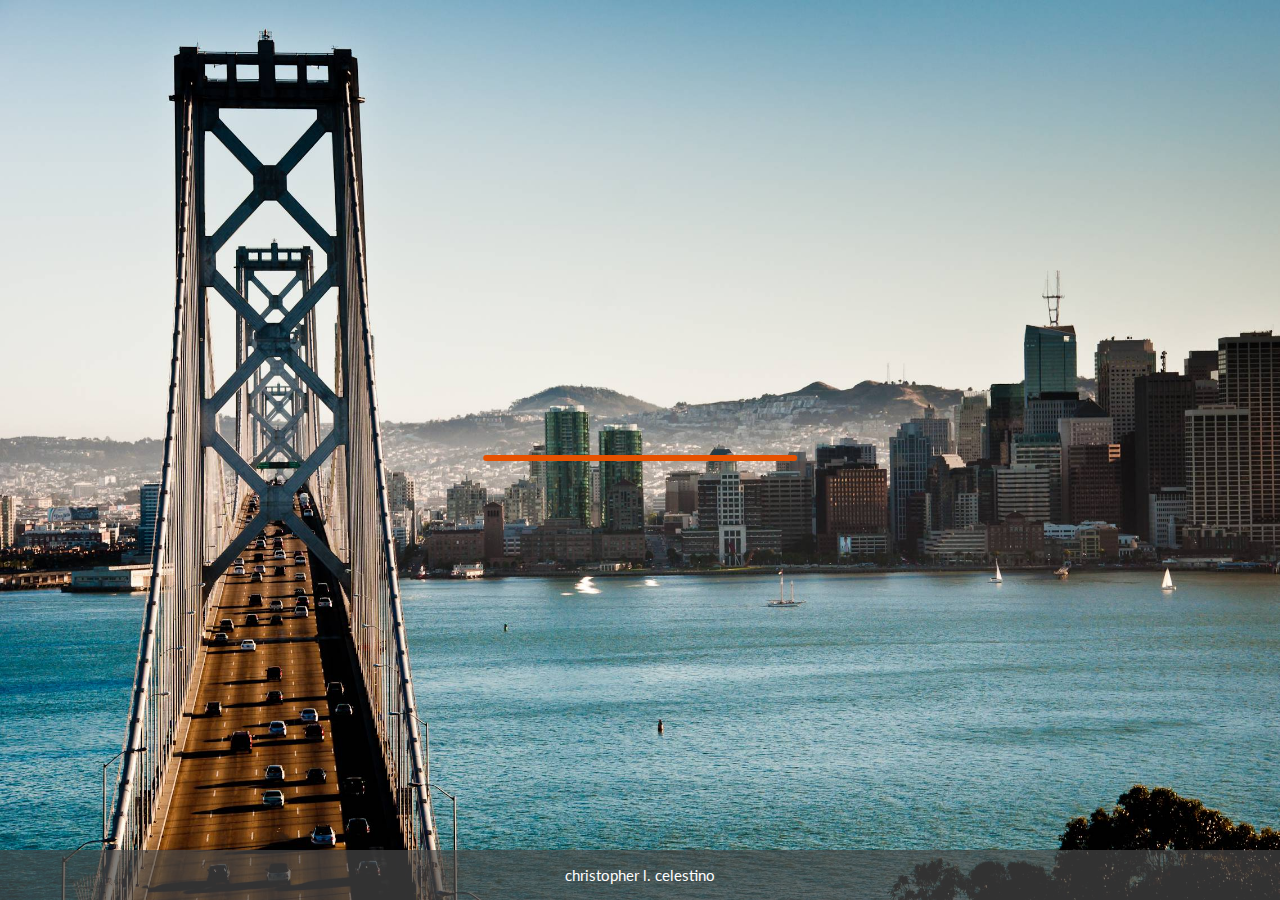
==== index.html @ e14a42d6 "Update mobile responsiveness and formatting" ====
<!DOCTYPE html>
<html lang="en">
<head>
    <meta charset="UTF-8">
    <meta name="viewport" content="width=device-width, initial-scale=1.0">
    <meta http-equiv="X-UA-Compatible" content="ie=edge">
    <title>Christopher L Celestino - Full-Stack Web Developer</title>
    <!--Import Google Icon Font-->
    <link href="https://fonts.googleapis.com/icon?family=Material+Icons" rel="stylesheet">
    <link href="https://fonts.googleapis.com/css?family=Lato|Rubik&display=swap" rel="stylesheet">
    <!-- Compiled and minified CSS -->
    <link rel="stylesheet" href="assets/css/reset.css">
    <link rel="stylesheet" href="https://cdnjs.cloudflare.com/ajax/libs/materialize/1.0.0/css/materialize.min.css">
    <link rel="stylesheet" href="assets/css/animista.css">
    <link rel="stylesheet" href="assets/css/style.css">
</head>
<body>
    <div class="container centered" id="splash">
        <div class="progress centered orange darken-4">
            <div class="indeterminate orange darken-2"></div>
        </div>
    </div>

    <div id="header">
        <p>christopher l. celestino</p>
    </div>

    <div class="container" id="main">
        <div class="row" id="main-container-links">
            <div class="col s12 m4">
                <div id="about-me main-col">
                    <h1 class="center-label" id="about-main">about me</h1>
                </div>
            </div>
            <div class="col s12 m4">
                <div id="portfolio main-col">
                    <h1 class="center-label" id="portfolio-main">my work</h1>
                </div>
            </div>
            <div class="col s12 m4">
                <div id="contact main-col">
                    <h1 class="center-label" id="contact-main">contact me</h1>
                </div>
            </div>
            
            <div id="blurbs">
                <div class="col s9 offset-s3">
                    <div id="about-blurb">
                        <div class="row">
                            <a class="btn-floating btn-large waves-effect waves-light orange darken-3" id="back-button"><i class="material-icons">close</i></a>
                        </div>
                        <div class="row">
                            <div class="col s12 blurb-content z-depth-3">
                                <p>I'm a Full Stack Developer born and raised in San Diego, CA and currently living and working in San Francisco, CA.</p>
                                <p>My work ethic is my greatest strength-- and that, united with my lifelong student mentality and my child-like fascination of new and innovative technology is what keeps me from stagnating as both a professional and as a person.</p>
                                <p>I have supreme confidence in my arsenal of technical skills ranging from front-end skills in Javascript, CSS, and HTML to my ability to leverage back-end tech in Node, MySQL, MongoDB, Django, React and Python. Supplemental to my confidence is my desire to challenge myself consistently and make conscious choices to grow as a professional developer every day.</p>
                            </div>
                        </div>
                        <div class="row">
                            <img src="assets/images/myprofile.png" style="width: 250px" class="circle " id="profile-picture">
                        </div>
                    </div>
                </div>
        
                <div class="col s12">
                    <div id="portfolio-blurb">
                        <div class="row">
                                <a class="btn-floating btn-large waves-effect waves-light orange darken-3" id="back-button"><i class="material-icons">close</i></a>
                            </div>
                        <div class="row">
                            <div class="col s12 blurb-content z-depth-3">
                                <br>
                                <div class="row">
                                    <div class="col s2">
                                        <a href="https://djgoldstone.github.io/Sip/"><img class="portfolio-images" src="assets/images/sipss.PNG" style="width: 100%"></a>
                                    </div>
                                    <div class="col s4">
                                        <p class="portfolio-text">'Sip First' is a web-based application created for the UC Berkeley Coding Bootcamp that helps the user find the nearest/highest-rated bar or cafe.</p>
                                        <hr>
                                        <a href="https://github.com/djgoldstone/Sip">GitHub Repository</a> 
                                    </div>
                                    <div class="col s2">
                                        <a href="https://baang.github.io/Trivia-Game/"><img class="portfolio-images" src="https://github.com/BAANG/Trivia-Game/raw/master/assets/images/screen1.PNG" style="width: 100%"></a>
                                    </div>
                                    <div class="col s4">
                                        <p class="portfolio-text">'Trivia-Game' is a basic trivia game created for the UC Berkeley Coding Bootcamp made primarily with Javascript and the jQuery CDN library. It utilizes Javascript timer events to accurately generate the dynamic elements and to seemlessly progress through the CSS keyframe animations queued up for different triggers in the game.</p>
                                        <hr>
                                        <a href="https://github.com/BAANG/Trivia-Game">GitHub Repository</a> 
                                    </div>
                                </div>
                                <hr>
                                <div class="row">
                                    <div class="col s2">
                                        <a href="https://baang.github.io/Disgaea-RPG/"><img class="portfolio-images" src="https://raw.githubusercontent.com/BAANG/Disgaea-RPG/master/assets/images/screen2.PNG" style="width: 100%"></a>
                                    </div>
                                    <div class="col s4">
                                        <p class="portfolio-text">'Disgaea-RPG' is a basic role-playing game created for the UC Berkeley Coding Bootcamp designed primarily in Javascript and jQuery while heavily utilizing CSS keyframe animations across the user interface.</p>
                                        <hr>
                                        <a href="https://github.com/BAANG/Disgaea-RPG">GitHub Repository</a>
                                    </div>
                                    <div class="col s2">
                                        <a href="https://baang.github.io/Super-Duper-Mixologist/"><img class="portfolio-images" src="https://github.com/BAANG/Super-Duper-Mixologist/raw/master/assets/images/screenshot.PNG" style="width: 100%"></a>
                                    </div>
                                    <div class="col s4">
                                        <p class="portfolio-text">'Super-Duper-Mixologist' is a basic web-based game created for the UC Berkeley Coding Bootcamp. The game's logic is made with Javascript and utilizes the jQuery CDN library and the user interface styling heavily utilizes the Bootstrap CSS library.</p>
                                        <hr>
                                        <a href="https://github.com/BAANG/Super-Duper-Mixologist">GitHub Repository</a>
                                    </div>
                                </div>
                                <hr>
                                <div class="row">
                                    <div class="col s2">
                                        <a href="https://baang.github.io/Train-Scheduler/"><img class="portfolio-images" src="https://raw.githubusercontent.com/BAANG/Train-Scheduler/master/assets/images/screen1.PNG" style="width: 100%; height: 150px"></a>
                                    </div>
                                    <div class="col s4">
                                        <p class="portfolio-text">'Train-Scheduler' is a web-based application made for the UC Berkeley Coding Bootcamp that utilizes Javascript, jQuery, Moment.js to parse data/values for time and Google Firebase for back-end data storage.</p>
                                        <hr>
                                        <a href="https://github.com/BAANG/Train-Scheduler">GitHub Repository</a>
                                    </div>
                                    <div class="col s2">
                                        <!-- <a href="https://baang.github.io/Train-Scheduler/"><img src="https://raw.githubusercontent.com/BAANG/Train-Scheduler/master/assets/images/screen1.PNG" style="width: 100%; height: 150px"></a> -->
                                    </div>
                                    <div class="col s4">
                                        <!-- <p>'Train-Scheduler' is a web-based application made for the UC Berkeley Coding Bootcamp that utilizes Javascript, jQuery, Moment.js to parse data/values for time and Google Firebase for back-end data storage.</p>
                                        <hr>
                                        <p>GitHub Repository: </p>
                                        <a href="https://github.com/BAANG/Train-Scheduler">https://github.com/BAANG/Train-Scheduler</a> -->
                                    </div>
                                </div>
                            </div>
                        </div>
                    </div>
                </div>
        
                <div class="col s9">
                    <div id="contact-blurb">
                        <div class="row">
                                <a class="btn-floating btn-large waves-effect waves-light orange darken-3" id="back-button"><i class="material-icons">close</i></a>
                            </div>
                            <div class="row">
                            <div class="col s12 blurb-content z-depth-3">
                                <h5>GitHub: </h5><a href="https://www.github.com/BAANG/">@BAANG</a>
                                <hr>
                                <h5>LinkedIn: </h5><a href="https://www.linkedin.com/in/christopher-celestino/">Christopher L Celestino</a>
                                <hr>
                                <h5>Email: </h5><a href="mailto:chcelestino@gmail.com">chcelestino@gmail.com</a>
                                <hr>
                            </div>
                        </div>
                    </div>
                </div>
            </div>
        </div>
    </div>


    
    

    <script src="https://code.jquery.com/jquery-3.4.1.js" integrity="sha256-WpOohJOqMqqyKL9FccASB9O0KwACQJpFTUBLTYOVvVU=" crossorigin="anonymous"></script>
    <!-- Compiled and minified JavaScript -->
    <script src="https://cdnjs.cloudflare.com/ajax/libs/materialize/1.0.0/js/materialize.min.js"></script>
    <script type="text/javascript" src="assets/javascript/script.js"></script>
</body>
</html>
---- assets/css/animista.css ----
/* ----------------------------------------------
 * Generated by Animista on 2019-6-15 13:49:31
 * w: http://animista.net, t: @cssanimista
 * ---------------------------------------------- */

/**
 * ----------------------------------------
 * animation scale-in-ver-top
 * ----------------------------------------
 */
 @-webkit-keyframes scale-in-ver-top {
    0% {
      -webkit-transform: scaleY(0);
              transform: scaleY(0);
      -webkit-transform-origin: 100% 0%;
              transform-origin: 100% 0%;
      opacity: 1;
    }
    100% {
      -webkit-transform: scaleY(1);
              transform: scaleY(1);
      -webkit-transform-origin: 100% 0%;
              transform-origin: 100% 0%;
      opacity: 1;
    }
  }
  @keyframes scale-in-ver-top {
    0% {
      -webkit-transform: scaleY(0);
              transform: scaleY(0);
      -webkit-transform-origin: 100% 0%;
              transform-origin: 100% 0%;
      opacity: 1;
    }
    100% {
      -webkit-transform: scaleY(1);
              transform: scaleY(1);
      -webkit-transform-origin: 100% 0%;
              transform-origin: 100% 0%;
      opacity: 1;
    }
  }
  
  /**
   * ----------------------------------------
   * animation scale-out-ver-top
   * ----------------------------------------
   */
  @-webkit-keyframes scale-out-ver-top {
    0% {
      -webkit-transform: scaleY(1);
              transform: scaleY(1);
      -webkit-transform-origin: 100% 0%;
              transform-origin: 100% 0%;
      opacity: 1;
    }
    100% {
      -webkit-transform: scaleY(0);
              transform: scaleY(0);
      -webkit-transform-origin: 100% 0%;
              transform-origin: 100% 0%;
      opacity: 1;
    }
  }
  @keyframes scale-out-ver-top {
    0% {
      -webkit-transform: scaleY(1);
              transform: scaleY(1);
      -webkit-transform-origin: 100% 0%;
              transform-origin: 100% 0%;
      opacity: 1;
    }
    100% {
      -webkit-transform: scaleY(0);
              transform: scaleY(0);
      -webkit-transform-origin: 100% 0%;
              transform-origin: 100% 0%;
      opacity: 1;
    }
  }
  
  /**
   * ----------------------------------------
   * animation slide-in-right
   * ----------------------------------------
   */
  @-webkit-keyframes slide-in-right {
    0% {
      -webkit-transform: translateX(1000px);
              transform: translateX(1000px);
      opacity: 0;
    }
    100% {
      -webkit-transform: translateX(0);
              transform: translateX(0);
      opacity: 1;
    }
  }
  @keyframes slide-in-right {
    0% {
      -webkit-transform: translateX(1000px);
              transform: translateX(1000px);
      opacity: 0;
    }
    100% {
      -webkit-transform: translateX(0);
              transform: translateX(0);
      opacity: 1;
    }
  }
  
  /**
   * ----------------------------------------
   * animation slide-in-left
   * ----------------------------------------
   */
  @-webkit-keyframes slide-in-left {
    0% {
      -webkit-transform: translateX(-1000px);
              transform: translateX(-1000px);
      opacity: 0;
    }
    100% {
      -webkit-transform: translateX(0);
              transform: translateX(0);
      opacity: 1;
    }
  }
  @keyframes slide-in-left {
    0% {
      -webkit-transform: translateX(-1000px);
              transform: translateX(-1000px);
      opacity: 0;
    }
    100% {
      -webkit-transform: translateX(0);
              transform: translateX(0);
      opacity: 1;
    }
  }
  
  /**
   * ----------------------------------------
   * animation slide-in-bottom
   * ----------------------------------------
   */
  @-webkit-keyframes slide-in-bottom {
    0% {
      -webkit-transform: translateY(1000px);
              transform: translateY(1000px);
      opacity: 0;
    }
    100% {
      -webkit-transform: translateY(0);
              transform: translateY(0);
      opacity: 1;
    }
  }
  @keyframes slide-in-bottom {
    0% {
      -webkit-transform: translateY(1000px);
              transform: translateY(1000px);
      opacity: 0;
    }
    100% {
      -webkit-transform: translateY(0);
              transform: translateY(0);
      opacity: 1;
    }
  }
  
  /**
   * ----------------------------------------
   * animation slide-out-right
   * ----------------------------------------
   */
  @-webkit-keyframes slide-out-right {
    0% {
      -webkit-transform: translateX(0);
              transform: translateX(0);
      opacity: 1;
    }
    100% {
      -webkit-transform: translateX(1000px);
              transform: translateX(1000px);
      opacity: 0;
    }
  }
  @keyframes slide-out-right {
    0% {
      -webkit-transform: translateX(0);
              transform: translateX(0);
      opacity: 1;
    }
    100% {
      -webkit-transform: translateX(1000px);
              transform: translateX(1000px);
      opacity: 0;
    }
  }
  
  /**
   * ----------------------------------------
   * animation slide-out-left
   * ----------------------------------------
   */
  @-webkit-keyframes slide-out-left {
    0% {
      -webkit-transform: translateX(0);
              transform: translateX(0);
      opacity: 1;
    }
    100% {
      -webkit-transform: translateX(-1000px);
              transform: translateX(-1000px);
      opacity: 0;
    }
  }
  @keyframes slide-out-left {
    0% {
      -webkit-transform: translateX(0);
              transform: translateX(0);
      opacity: 1;
    }
    100% {
      -webkit-transform: translateX(-1000px);
              transform: translateX(-1000px);
      opacity: 0;
    }
  }
  
  /**
   * ----------------------------------------
   * animation slide-out-bottom
   * ----------------------------------------
   */
  @-webkit-keyframes slide-out-bottom {
    0% {
      -webkit-transform: translateY(0);
              transform: translateY(0);
      opacity: 1;
    }
    100% {
      -webkit-transform: translateY(1000px);
              transform: translateY(1000px);
      opacity: 0;
    }
  }
  @keyframes slide-out-bottom {
    0% {
      -webkit-transform: translateY(0);
              transform: translateY(0);
      opacity: 1;
    }
    100% {
      -webkit-transform: translateY(1000px);
              transform: translateY(1000px);
      opacity: 0;
    }
  }

 /**
 * ----------------------------------------
 * @animation text-shadow-drop-center
 * ----------------------------------------
 */
@-webkit-keyframes text-shadow-drop-center {
    0% {
      text-shadow: 0 0 0 rgba(0, 0, 0, 0);
    }
    100% {
      text-shadow: 0 0 18px rgba(0, 0, 0, 1.0);
    }
  }
  @keyframes text-shadow-drop-center {
    0% {
      text-shadow: 0 0 0 rgba(0, 0, 0, 0);
    }
    100% {
      text-shadow: 0 0 18px rgba(0, 0, 0, 1.0);
    }
  }
---- assets/css/style.css ----
body {
    background-image: url("../images/1lS7grH-san-francisco-wall-paper.jpg");
    background-size: cover;
    height: 100vh;
    overflow: hidden;
}


#header {
    position: absolute;
    bottom: 0px;
    width: 100%;
    text-align: center;
    z-index: 3;
    background:rgba(71, 71, 71, 0.7);
    color: white;
}

h1 {
    -webkit-text-stroke-width: 1px;
    -webkit-text-stroke-color: black;
 }

h5 {
    font-family: 'Rubik', sans-serif;
}

a {
    font-family: 'Lato', sans-serif
}

p {
    padding: 10px;
    margin: 5px;
    line-height: 20px;
    font-family: 'Lato', sans-serif;
}

#splash {
    margin: auto auto;
}

.progress {
    height: 6px;
    border-radius: 5px;
    width: 35%;
}

.centered {
    position: absolute;
    top: 50%;
    left: 50%;
    transform: translate(-50%, -50%);
  }

.center-label {
    position: relative;
    top: 22vh;
    text-align: center;
    margin:auto auto !important;
    color: white;
    font-family: 'Rubik', sans-serif;

}

.center-label:hover, a:hover {
    animation: text-shadow-drop-center 0.6s ease-out;
    animation-fill-mode: both;
}

#main-col {
    height: 100vh;
    width: 95%;
    margin: 0 2.5%;
}

#main {
    margin: 25vh auto;
    display: none;
    height: 50vh;
    width: 100vw;
    z-index: 1;
    border-radius: 20px;
    background:rgba(71, 71, 71, 0.7);
}

#about-blurb, #portfolio-blurb, #contact-blurb {
    position: relative;
    top:-10vh;
    margin: auto;
    border-radius: 10px;
    color: whitesmoke;
    display: none;
    z-index: 2;
    width: 80%;
}

#portfolio-blurb {
    position: absolute;
    top: 5vh;
    left: 10vw;
    width: 80vw;
}

.portfolio-text {
    height: 100%;
}

#back-button {
    position: relative;
    top: 45px;
    left: -28px;
}

#profile-picture {
    position: relative;
    bottom: 50px;
    right: -80%;
}

.blurb-content {
    background-color: #555;
    border-radius: 10px;
}

.scale-out {
    animation: scale-out-ver-top 0.8s;
    animation-fill-mode: forwards;
}

.scale-in {
    animation: scale-in-ver-top 0.8s;
    animation-fill-mode: forwards;
}

.slide-in-right {
    animation: slide-in-right 0.8s;
    animation-fill-mode: forwards
}

.slide-out-right {
    animation: slide-out-right 0.8s;
    animation-fill-mode: forwards
}
.slide-in-left {
    animation: slide-in-left 0.8s;
    animation-fill-mode: forwards
}

.slide-out-left {
    animation: slide-out-left 0.8s;
    animation-fill-mode: forwards
}
.slide-in-bottom {
    animation: slide-in-bottom 0.8s;
    animation-fill-mode: forwards
}

.slide-out-bottom {
    animation: slide-out-bottom 0.8s;
    animation-fill-mode: forwards
}

@media only screen and (max-width: 600px) {
    #main-container-links {
        position: relative;
        top: -64px;
    }
    #blurbs {
        position: relative;
        top: -50px;
        left: -120px;
        
        /* transform: translate(-50%, -50%); */
    }
}
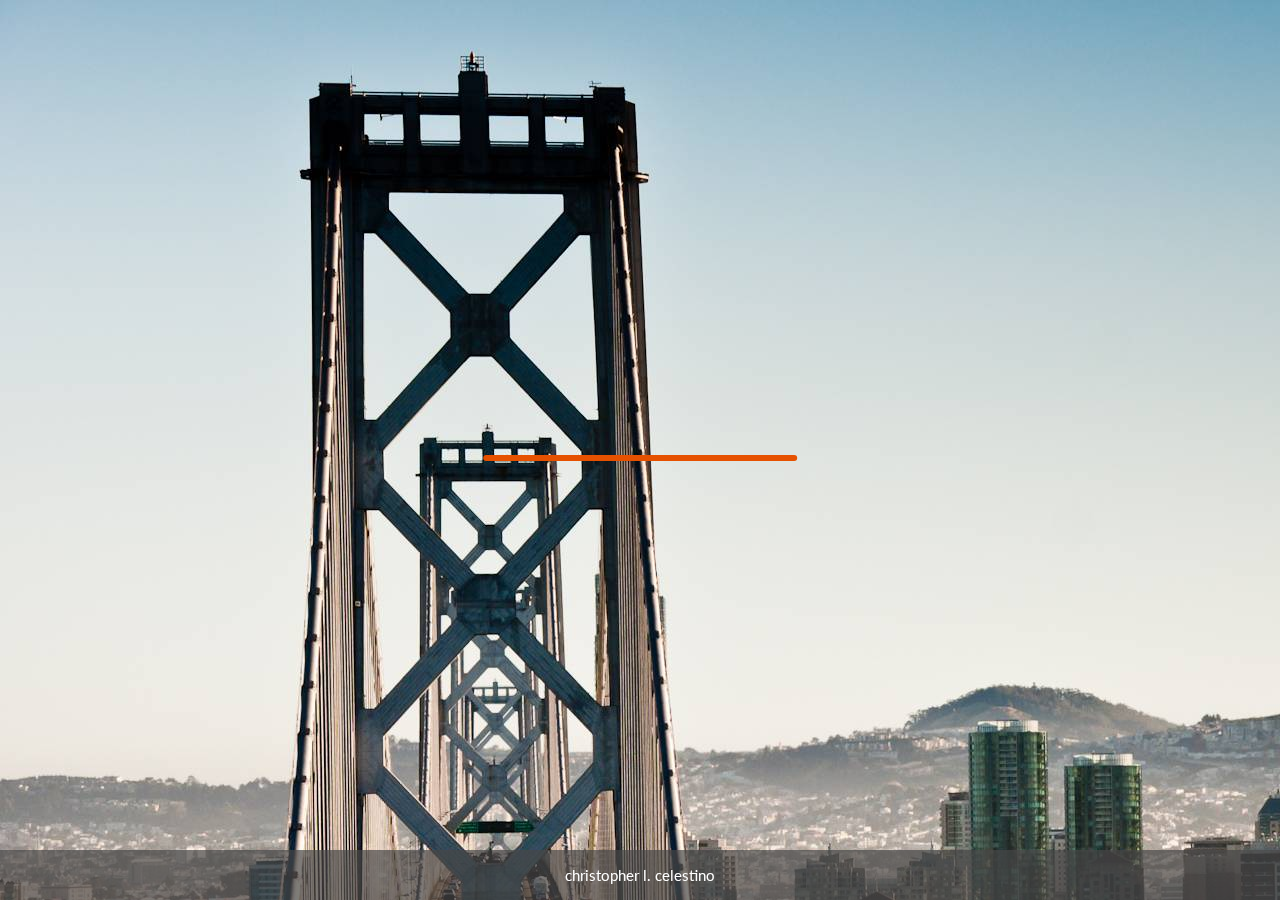
==== commit 4feb9c8d: "Add google analytics" ====
--- a/index.html
+++ b/index.html
@@ -1,6 +1,17 @@
 <!DOCTYPE html>
 <html lang="en">
+
 <head>
+    <!-- Global site tag (gtag.js) - Google Analytics -->
+<script async src="https://www.googletagmanager.com/gtag/js?id=UA-146001568-1"></script>
+<script>
+  window.dataLayer = window.dataLayer || [];
+  function gtag(){dataLayer.push(arguments);}
+  gtag('js', new Date());
+
+  gtag('config', 'UA-146001568-1');
+</script>
+
     <meta charset="UTF-8">
     <meta name="viewport" content="width=device-width, initial-scale=1.0">
     <meta http-equiv="X-UA-Compatible" content="ie=edge">
@@ -14,6 +25,7 @@
     <link rel="stylesheet" href="assets/css/animista.css">
     <link rel="stylesheet" href="assets/css/style.css">
 </head>
+
 <body>
     <div class="container centered" id="splash">
         <div class="progress centered orange darken-4">
@@ -42,106 +54,182 @@
                     <h1 class="center-label" id="contact-main">contact me</h1>
                 </div>
             </div>
-            
+
             <div id="blurbs">
                 <div class="col s9 offset-s3">
                     <div id="about-blurb">
                         <div class="row">
-                            <a class="btn-floating btn-large waves-effect waves-light orange darken-3" id="back-button"><i class="material-icons">close</i></a>
+                            <a class="btn-floating btn-large waves-effect waves-light orange darken-3"
+                                id="back-button"><i class="material-icons">close</i></a>
                         </div>
                         <div class="row">
                             <div class="col s12 blurb-content z-depth-3">
-                                <p>I'm a Full Stack Developer born and raised in San Diego, CA and currently living and working in San Francisco, CA.</p>
-                                <p>My work ethic is my greatest strength-- and that, united with my lifelong student mentality and my child-like fascination of new and innovative technology is what keeps me from stagnating as both a professional and as a person.</p>
-                                <p>I have supreme confidence in my arsenal of technical skills ranging from front-end skills in Javascript, CSS, and HTML to my ability to leverage back-end tech in Node, MySQL, MongoDB, Django, React and Python. Supplemental to my confidence is my desire to challenge myself consistently and make conscious choices to grow as a professional developer every day.</p>
+                                <p>I'm a Full Stack Developer born and raised in San Diego, CA and currently living and
+                                    working in San Francisco, CA.</p>
+                                <p>My work ethic is my greatest strength-- and that, united with my lifelong student
+                                    mentality and my child-like fascination of new and innovative technology is what
+                                    keeps me from stagnating as both a professional and as a person.</p>
+                                <p>I have complete confidence in my arsenal of technical skills ranging from front-end
+                                    skills in Javascript, CSS, and HTML to my ability to leverage back-end tech in
+                                    Node.js,
+                                    MySQL, MongoDB, Django, React and Python. Supplemental to my confidence is my desire
+                                    to challenge myself consistently and make conscious choices to grow as a
+                                    professional developer every day.</p>
                             </div>
                         </div>
                         <div class="row">
-                            <img src="assets/images/myprofile.png" style="width: 250px" class="circle " id="profile-picture">
+                            <img src="assets/images/myprofile.png" style="width: 250px" class="circle "
+                                id="profile-picture">
                         </div>
                     </div>
                 </div>
-        
+
                 <div class="col s12">
                     <div id="portfolio-blurb">
                         <div class="row">
-                                <a class="btn-floating btn-large waves-effect waves-light orange darken-3" id="back-button"><i class="material-icons">close</i></a>
-                            </div>
+                            <a class="btn-floating btn-large waves-effect waves-light orange darken-3"
+                                id="back-button"><i class="material-icons">close</i></a>
+                        </div>
                         <div class="row">
                             <div class="col s12 blurb-content z-depth-3">
                                 <br>
                                 <div class="row">
                                     <div class="col s2">
-                                        <a href="https://djgoldstone.github.io/Sip/"><img class="portfolio-images" src="assets/images/sipss.PNG" style="width: 100%"></a>
-                                    </div>
-                                    <div class="col s4">
-                                        <p class="portfolio-text">'Sip First' is a web-based application created for the UC Berkeley Coding Bootcamp that helps the user find the nearest/highest-rated bar or cafe.</p>
-                                        <hr>
-                                        <a href="https://github.com/djgoldstone/Sip">GitHub Repository</a> 
-                                    </div>
-                                    <div class="col s2">
-                                        <a href="https://baang.github.io/Trivia-Game/"><img class="portfolio-images" src="https://github.com/BAANG/Trivia-Game/raw/master/assets/images/screen1.PNG" style="width: 100%"></a>
-                                    </div>
-                                    <div class="col s4">
-                                        <p class="portfolio-text">'Trivia-Game' is a basic trivia game created for the UC Berkeley Coding Bootcamp made primarily with Javascript and the jQuery CDN library. It utilizes Javascript timer events to accurately generate the dynamic elements and to seemlessly progress through the CSS keyframe animations queued up for different triggers in the game.</p>
-                                        <hr>
-                                        <a href="https://github.com/BAANG/Trivia-Game">GitHub Repository</a> 
+                                        <img class="portfolio-images" src="./assets/images/purrfect.png"
+                                            style="width: 100%">
+                                    </div>
+                                    <div class="col s4">
+                                        <p>'Purr-fect Match' is a full-stack web application, pet adoption service. It
+                                            helps the user find an animal in need of a family in order to find
+                                            information, find contact information and eventually adopt. It's built upon
+                                            the Node.js environment, heavily relying on Express for functionality and
+                                            leverages third-party APIs used for populating our site's content as well as
+                                            for authentication.</p>
+                                        <hr>
+                                        <a href="https://github.com/BAANG/Purr-fect-Match">
+                                            <button class="waves-effect waves-light btn-large orange darken-3 text-white">GitHub
+                                                Repository</button>
+                                        </a>
+                                        <a href="https://purr-fect-match.herokuapp.com/">
+                                            <button class="waves-effect waves-light btn-large orange darken-3 text-white">Deployed Link</button>
+                                        </a>
+                                    </div>
+                                    <div class="col s2">
+                                        <img class="portfolio-images"
+                                            src="https://github.com/BAANG/Trivia-Game/raw/master/assets/images/screen1.PNG"
+                                            style="width: 100%">
+                                    </div>
+                                    <div class="col s4">
+                                        <p class="portfolio-text">'Trivia-Game' is a basic trivia game created for the
+                                            UC Berkeley Coding Bootcamp made primarily with Javascript and the jQuery
+                                            CDN library. It utilizes Javascript timer events to accurately generate the
+                                            dynamic elements and to seemlessly progress through the CSS keyframe
+                                            animations queued up for different triggers in the game.</p>
+                                        <hr>
+                                        <a href="https://github.com/BAANG/Trivia-Game">
+                                            <button class="waves-effect waves-light btn-large orange darken-3 text-white">GitHub
+                                                Repository</button></a>
+                                        <a href="https://baang.github.io/Trivia-Game/">
+                                            <button class="waves-effect waves-light btn-large orange darken-3 text-white">Deployed Link</button>
+                                        </a>
                                     </div>
                                 </div>
                                 <hr>
                                 <div class="row">
                                     <div class="col s2">
-                                        <a href="https://baang.github.io/Disgaea-RPG/"><img class="portfolio-images" src="https://raw.githubusercontent.com/BAANG/Disgaea-RPG/master/assets/images/screen2.PNG" style="width: 100%"></a>
-                                    </div>
-                                    <div class="col s4">
-                                        <p class="portfolio-text">'Disgaea-RPG' is a basic role-playing game created for the UC Berkeley Coding Bootcamp designed primarily in Javascript and jQuery while heavily utilizing CSS keyframe animations across the user interface.</p>
-                                        <hr>
-                                        <a href="https://github.com/BAANG/Disgaea-RPG">GitHub Repository</a>
-                                    </div>
-                                    <div class="col s2">
-                                        <a href="https://baang.github.io/Super-Duper-Mixologist/"><img class="portfolio-images" src="https://github.com/BAANG/Super-Duper-Mixologist/raw/master/assets/images/screenshot.PNG" style="width: 100%"></a>
-                                    </div>
-                                    <div class="col s4">
-                                        <p class="portfolio-text">'Super-Duper-Mixologist' is a basic web-based game created for the UC Berkeley Coding Bootcamp. The game's logic is made with Javascript and utilizes the jQuery CDN library and the user interface styling heavily utilizes the Bootstrap CSS library.</p>
-                                        <hr>
-                                        <a href="https://github.com/BAANG/Super-Duper-Mixologist">GitHub Repository</a>
+                                        <img class="portfolio-images"
+                                            src="https://raw.githubusercontent.com/BAANG/Disgaea-RPG/master/assets/images/screen2.PNG"
+                                            style="width: 100%">
+                                    </div>
+                                    <div class="col s4">
+                                        <p class="portfolio-text">'Disgaea-RPG' is a basic role-playing game created for
+                                            the UC Berkeley Coding Bootcamp designed primarily in Javascript and jQuery
+                                            while heavily utilizing CSS keyframe animations across the user interface.
+                                        </p>
+                                        <hr>
+                                        <a href="https://github.com/BAANG/Disgaea-RPG">
+                                            <button class="waves-effect waves-light btn-large orange darken-3 text-white">GitHub
+                                                Repository</button>
+                                        </a>
+                                        <a href="https://baang.github.io/Disgaea-RPG/">
+                                            <button class="waves-effect waves-light btn-large orange darken-3 text-white">Deployed Link</button>
+                                        </a>
+                                    </div>
+                                    <div class="col s2">
+                                        <img class="portfolio-images"
+                                            src="https://github.com/BAANG/Super-Duper-Mixologist/raw/master/assets/images/screenshot.PNG"
+                                            style="width: 100%">
+                                    </div>
+                                    <div class="col s4">
+                                        <p class="portfolio-text">'Super-Duper-Mixologist' is a basic web-based game
+                                            created for the UC Berkeley Coding Bootcamp. The game's logic is made with
+                                            Javascript and utilizes the jQuery CDN library and the user interface
+                                            styling heavily utilizes the Bootstrap CSS library.</p>
+                                        <hr>
+                                        <a href="https://github.com/BAANG/Super-Duper-Mixologist">
+                                            <button class="waves-effect waves-light btn-large orange darken-3 text-white">GitHub
+                                                Repository</button></a>
+                                        <a href="https://baang.github.io/Super-Duper-Mixologist/">
+                                            <button class="waves-effect waves-light btn-large orange darken-3 text-white">Deployed Link</button>
+                                        </a>
                                     </div>
                                 </div>
                                 <hr>
                                 <div class="row">
                                     <div class="col s2">
-                                        <a href="https://baang.github.io/Train-Scheduler/"><img class="portfolio-images" src="https://raw.githubusercontent.com/BAANG/Train-Scheduler/master/assets/images/screen1.PNG" style="width: 100%; height: 150px"></a>
-                                    </div>
-                                    <div class="col s4">
-                                        <p class="portfolio-text">'Train-Scheduler' is a web-based application made for the UC Berkeley Coding Bootcamp that utilizes Javascript, jQuery, Moment.js to parse data/values for time and Google Firebase for back-end data storage.</p>
-                                        <hr>
-                                        <a href="https://github.com/BAANG/Train-Scheduler">GitHub Repository</a>
-                                    </div>
-                                    <div class="col s2">
-                                        <!-- <a href="https://baang.github.io/Train-Scheduler/"><img src="https://raw.githubusercontent.com/BAANG/Train-Scheduler/master/assets/images/screen1.PNG" style="width: 100%; height: 150px"></a> -->
-                                    </div>
-                                    <div class="col s4">
-                                        <!-- <p>'Train-Scheduler' is a web-based application made for the UC Berkeley Coding Bootcamp that utilizes Javascript, jQuery, Moment.js to parse data/values for time and Google Firebase for back-end data storage.</p>
-                                        <hr>
-                                        <p>GitHub Repository: </p>
-                                        <a href="https://github.com/BAANG/Train-Scheduler">https://github.com/BAANG/Train-Scheduler</a> -->
+                                        <img class="portfolio-images"
+                                            src="https://raw.githubusercontent.com/BAANG/Train-Scheduler/master/assets/images/screen1.PNG"
+                                            style="width: 100%">
+                                    </div>
+                                    <div class="col s4">
+                                        <p class="portfolio-text">'Train-Scheduler' is a web-based application made for
+                                            the UC Berkeley Coding Bootcamp that utilizes Javascript, jQuery, Moment.js
+                                            to parse data/values for time and Google Firebase for back-end data storage.
+                                        </p>
+                                        <hr>
+                                        <a href="https://github.com/BAANG/Train-Scheduler">
+                                            <button class="waves-effect waves-light btn-large orange darken-3 text-white">GitHub
+                                                Repository</button></a>
+                                        <a href="https://baang.github.io/Train-Scheduler/">
+                                            <button class="waves-effect waves-light btn-large orange darken-3 text-white">Deployed Link</button>
+                                        </a>
+                                    </div>
+                                    <div class="col s2">
+                                        <img class="portfolio-images" src="assets/images/sipss.PNG"
+                                            style="width: 100%">
+                                    </div>
+                                    <div class="col s4">
+                                        <p class="portfolio-text">'Sip First' is a web-based application created for the
+                                            UC Berkeley Coding Bootcamp that helps the user find the
+                                            nearest/highest-rated bar or cafe.</p>
+                                        <hr>
+                                        <a href="https://github.com/djgoldstone/Sip">
+                                            <button class="waves-effect waves-light btn-large orange darken-3 text-white">GitHub
+                                                Repository</button></a>
+                                        <a href="https://djgoldstone.github.io/Sip/">
+                                            <button class="waves-effect waves-light btn-large orange darken-3 text-white">Deployed Link</button>
+                                        </a>
+
                                     </div>
                                 </div>
                             </div>
                         </div>
                     </div>
                 </div>
-        
+
                 <div class="col s9">
                     <div id="contact-blurb">
                         <div class="row">
-                                <a class="btn-floating btn-large waves-effect waves-light orange darken-3" id="back-button"><i class="material-icons">close</i></a>
-                            </div>
-                            <div class="row">
+                            <a class="btn-floating btn-large waves-effect waves-light orange darken-3"
+                                id="back-button"><i class="material-icons">close</i></a>
+                        </div>
+                        <div class="row">
                             <div class="col s12 blurb-content z-depth-3">
                                 <h5>GitHub: </h5><a href="https://www.github.com/BAANG/">@BAANG</a>
                                 <hr>
-                                <h5>LinkedIn: </h5><a href="https://www.linkedin.com/in/christopher-celestino/">Christopher L Celestino</a>
+                                <h5>LinkedIn: </h5><a
+                                    href="https://www.linkedin.com/in/christopher-celestino/">Christopher L
+                                    Celestino</a>
                                 <hr>
                                 <h5>Email: </h5><a href="mailto:chcelestino@gmail.com">chcelestino@gmail.com</a>
                                 <hr>
@@ -154,12 +242,14 @@
     </div>
 
 
-    
-    
-
-    <script src="https://code.jquery.com/jquery-3.4.1.js" integrity="sha256-WpOohJOqMqqyKL9FccASB9O0KwACQJpFTUBLTYOVvVU=" crossorigin="anonymous"></script>
+
+
+
+    <script src="https://code.jquery.com/jquery-3.4.1.js"
+        integrity="sha256-WpOohJOqMqqyKL9FccASB9O0KwACQJpFTUBLTYOVvVU=" crossorigin="anonymous"></script>
     <!-- Compiled and minified JavaScript -->
     <script src="https://cdnjs.cloudflare.com/ajax/libs/materialize/1.0.0/js/materialize.min.js"></script>
     <script type="text/javascript" src="assets/javascript/script.js"></script>
 </body>
+
 </html>--- a/assets/css/style.css
+++ b/assets/css/style.css
@@ -2,16 +2,16 @@
     background-image: url("../images/1lS7grH-san-francisco-wall-paper.jpg");
     background-size: cover;
     height: 100vh;
-    overflow: hidden;
+    overflow: auto;
 }
 
 
 #header {
-    position: absolute;
+    position: fixed;
     bottom: 0px;
     width: 100%;
     text-align: center;
-    z-index: 3;
+    z-index: 2;
     background:rgba(71, 71, 71, 0.7);
     color: white;
 }
@@ -97,9 +97,10 @@
 
 #portfolio-blurb {
     position: absolute;
-    top: 5vh;
-    left: 10vw;
-    width: 80vw;
+    top: 2vh;
+    left: 3vw;
+    width: 94vw;
+    height: 96vw;
 }
 
 .portfolio-text {
@@ -161,6 +162,24 @@
     animation-fill-mode: forwards
 }
 
+.portfolio-images {
+    object-fit: cover;
+    width: 200px;
+    height: 200px;
+    border-radius: 10px;
+
+    object-position: auto 0;
+}
+
+@media only screen and (max-width: 1300px) {
+    body {
+        background-size: auto;
+    }
+    button {
+        margin-bottom: 10px !important;
+    }
+}
+
 @media only screen and (max-width: 600px) {
     #main-container-links {
         position: relative;
